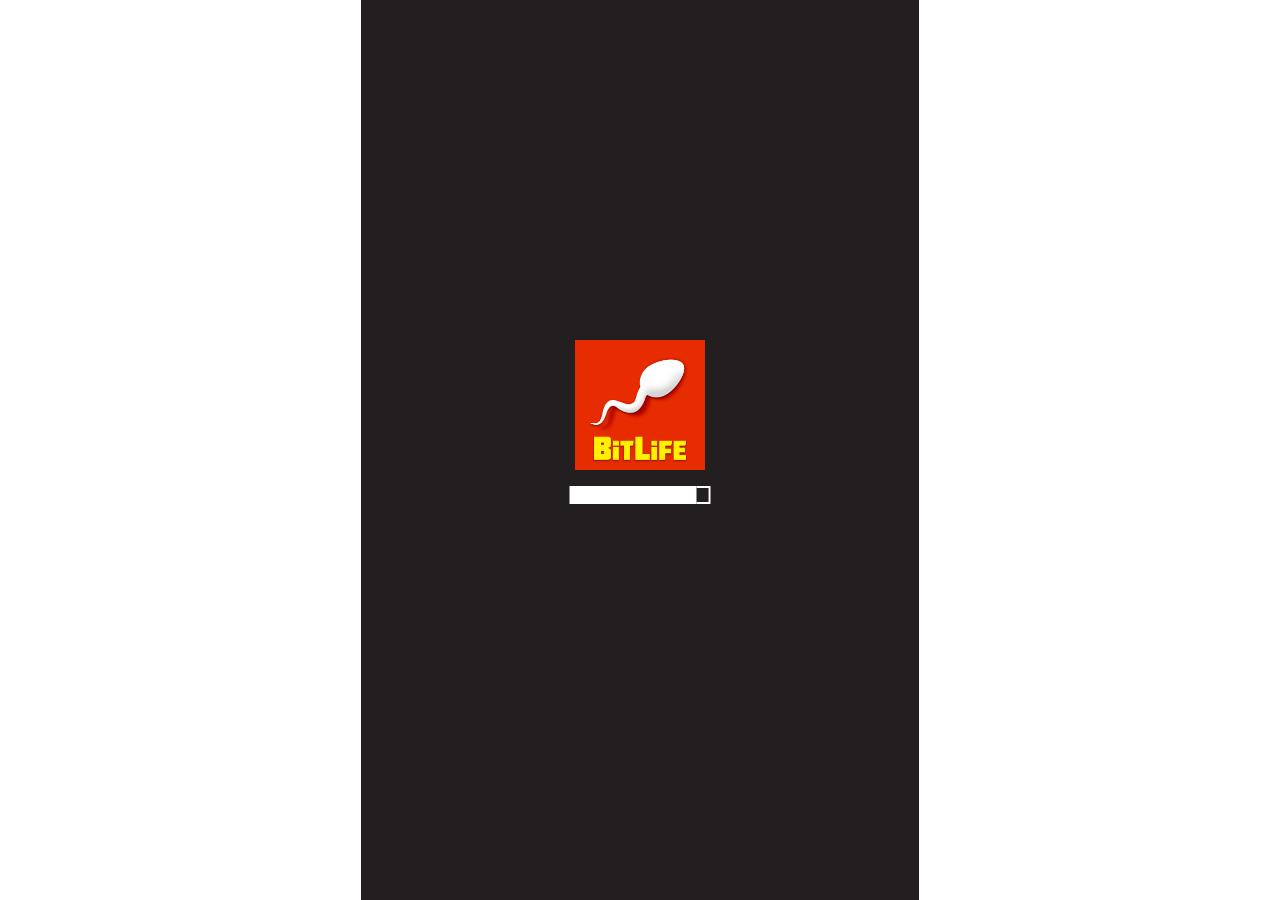
==== games/bitl/index.html @ 5b5baa64 "llll" ====
<!DOCTYPE html>
<html lang="en-us">
  <head>
    <meta charset="utf-8" />
    <meta http-equiv="Content-Type" content="text/html; charset=utf-8" />
    <meta
      name="viewport"
      content="width=device-width, initial-scale=1.0, maximum-scale=1.0, minimum-scale=1.0, user-scalable=no, viewport-fit=cover"
    />
    <title>BitLife | 3kh0</title>
    <link rel="icon" href="./splash.png" />
    <link rel="shortcut icon" href="./splash.png" />
    <script src="/js/main.js"></script>

    <!-- WEBGL GAME IN FULLSCREEN - COPY AND PASTE THIS CSS -->
    <style>
      body {
        font-family: "Myriad Pro", Myriad, "Helvetica Neue", Helvetica, Arial,
          sans-serif;
      }
      body {
        margin: 0;
        padding: 0;
        position: absolute;
        height: 100%;
        width: 100%;
        background-size: cover;
        font-style: regular;
        font-family: "Myriad Pro", Myriad, "Helvetica Neue", Helvetica, Arial,
          sans-serif;
      }
      .webgl-content {
        background: #333;
      }
      #errorBrowserBlock,
      #loadingBlock,
      .webgl-content {
        padding: 0;
        position: absolute;
        height: 100vh;
        width: 100vw;
      }
      canvas {
        position: absolute;
        height: 100%;
        width: 100%;
      }
      #gameContainer {
        position: absolute;
        height: 100%;
        width: 100%;
      }
      #fullScreenButton,
      #logoname {
        height: 35px;
        width: 35px;
        position: absolute;
        bottom: 5px;
        right: 5px;
        background-color: transparent;
        background-image: url(../img/fullScreen_on.png);
        background-size: 35px 35px;
        border: none;
        cursor: pointer;
      }
      #logoname {
        background-image: url(../img/logo-big.png);
        left: 15px;
        bottom: 11px;
        width: 141px;
        height: 20px;
        background-size: 141px 20px;
      }
      .subtitle {
        color: #fff;
        font-size: 15px;
        padding-bottom: 15px;
        padding-top: 15px;
        display: block;
        margin: auto;
        text-align: center;
      }
      .logo {
        display: block;
        margin: 20px auto;
        width: 265px;
        height: 60px;
      }
      .logo-game {
        height: 150px;
        width: auto;
        display: block;
        margin: auto;
        margin-top: 5px;
        border-radius: 20px;
        box-shadow: 0 20px 20px -10px rgba(0, 0, 0, 0.3);
      }
      #errorBrowserBlock,
      #loadingBlock {
        background: #333;
        background-size: cover;
        z-index: 1;
      }
      .cover {
        position: absolute;
        z-index: -1;
        top: 0;
        right: 0;
        bottom: 0;
        left: 0;
        -moz-background-size: cover;
        -webkit-background-size: cover;
        background-size: cover;
        opacity: 0.5;
        filter: blur(16px);
      }
      #errorContent,
      #progressBar,
      #warningBrowserBlock,
      #warningMobileBlock {
        height: 25vh;
        width: 40vw;
        margin: auto;
        text-align: center;
      }
      #progressBar {
        height: 8vh;
        color: #fff;
        font-size: 4vh;
      }
      #errorContent,
      #warningBrowserBlock,
      #warningMobileBlock {
        margin-top: 15vh;
        color: #fff;
        font-size: 2.3vh;
      }
      .browserIcons {
        display: inline-flex;
        margin-top: 2vh;
      }
      .browserIcons a {
        width: 150px;
      }
      #errorContent {
        font-size: 3vh;
        margin-top: 5vh;
      }
      .centered {
        height: 100%;
        max-width: 770px;
        margin-left: auto;
        margin-right: auto;
      }
      .webgl-content * {
        border: 0;
        margin: 0;
        padding: 0;
      }
      .webgl-content {
        height: 100%;
        width: 100%;
      }
      .progress,
      .webgl-content .logo {
        position: absolute;
        left: 50%;
        top: 45%;
        -webkit-transform: translate(-50%, -50%);
        transform: translate(-50%, -50%);
      }
      .webgl-content .logo {
        background: url(logo.png) no-repeat center/contain;
        width: 130px;
        height: 130px;
      }
      .webgl-content .progress {
        height: 18px;
        width: 141px;
        margin-top: 90px;
      }
      .webgl-content .progress .empty {
        background: url(TemplateData/progressEmpty.Light.png) no-repeat
          right/cover;
        float: right;
        width: 100%;
        height: 100%;
        display: inline-block;
      }
      .webgl-content .progress .full {
        background: url(TemplateData/progressFull.Light.png) no-repeat
          left/cover;
        float: left;
        width: 0%;
        height: 100%;
        display: inline-block;
      }
      .webgl-content .logo.Dark {
        background-image: url(logo.png);
      }
      .webgl-content .progress.Dark .empty {
        background-image: url(TemplateData/progressEmpty.Dark.png);
      }
      .webgl-content .progress.Dark .full {
        background-image: url(TemplateData/progressFull.Dark.png);
      }
      .webgl-content .footer {
        margin-top: 5px;
        height: 38px;
        line-height: 38px;
        font-family: Helvetica, Verdana, Arial, sans-serif;
        font-size: 18px;
      }
      .fullscreen,
      .title,
      .webgl-content .footer .webgl-logo {
        height: 100%;
        display: inline-block;
        background: transparent center no-repeat;
      }
      .webgl-content .footer .webgl-logo {
        background-image: url(TemplateData/webgl-logo.png);
        width: 204px;
        float: left;
      }
      .webgl-content .footer .title {
        margin-right: 10px;
        float: right;
      }
      .webgl-content .footer .fullscreen {
        background-image: url(TemplateData/fullscreen.png);
        width: 38px;
        float: right;
      }
      body,
      html {
        margin: 0 auto;
        padding: 0 auto;
        width: 62vh;
        height: 100%;
        overflow: hidden;
      }
      #links2 {
        position: absolute;
        right: 0;
        bottom: 0;
        padding: 8px;
        list-style: none;
        background-color: #fff;
        border-top-left-radius: 5px;
      }
      #links2 ul {
        list-style-type: none;
        margin: 0;
        padding: 0;
      }
      #links2 ul li {
        display: inline;
      }
      #links2 ul li a {
        color: #000;
        display: inline-block;
        margin-right: 10px;
        text-decoration: none;
      }
      #links2 ul li a.visited {
        color: #000;
      }
      #links2 ul li a:hover {
        opacity: 0.85;
      }
    </style>

    <script src="TemplateData/UnityProgress.js"></script>
    <script src="Build/UnityLoader.js"></script>
    <script>
      var unityInstance = UnityLoader.instantiate(
        "gameContainer",
        "Build/BitLife.json",
        { onProgress: UnityProgress }
      );
    </script>
  </head>
  <body>
    <div class="webgl-content">
      <!-- WEBGL GAME IN FULLSCREEN - COPY AND PASTE THIS CSS - IMPORTANT: WIDTH: 100%; HEIGHT:100% -->
      <div id="gameContainer" style="width: 100%; height: 100%"></div>
    </div>
  </body>
</html>
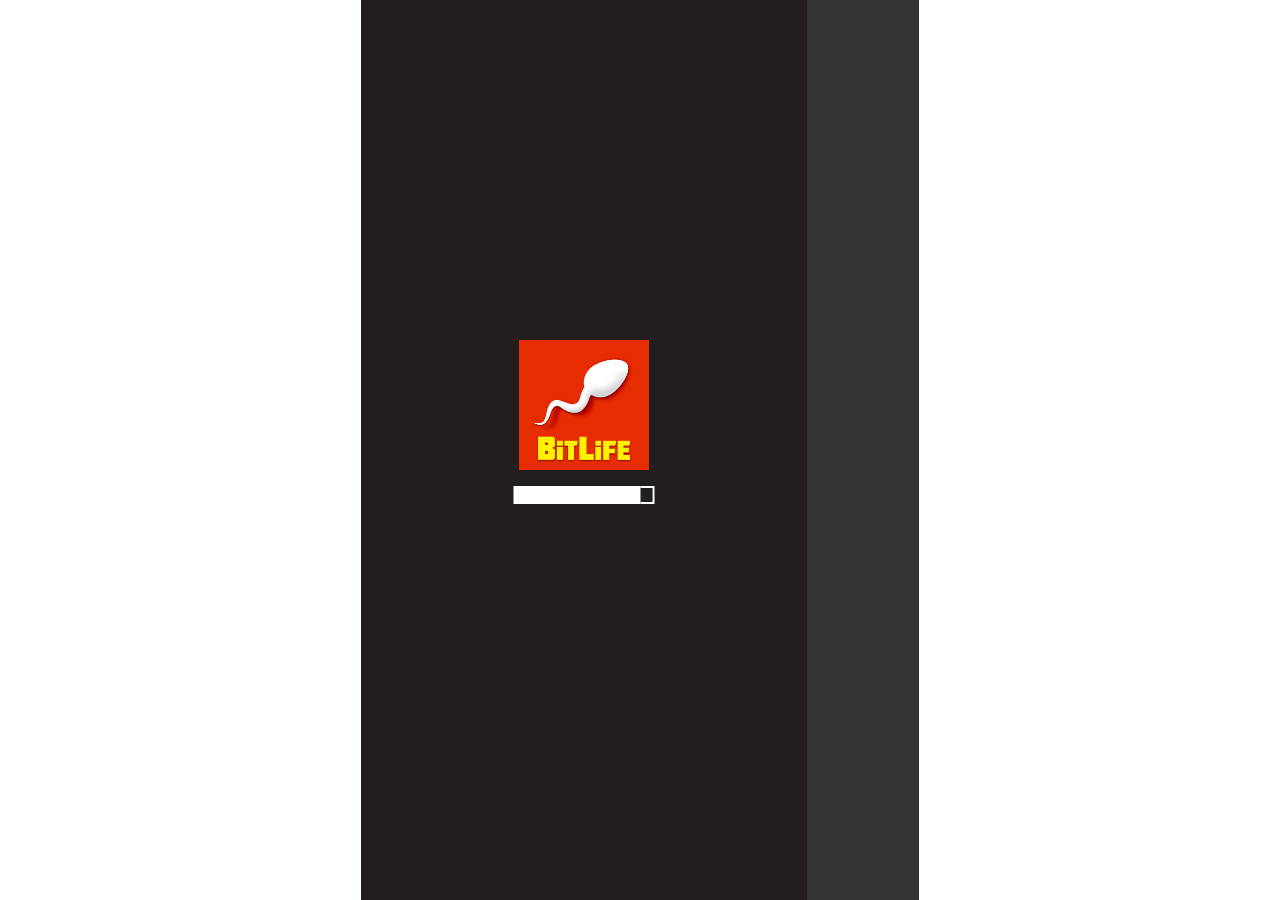
==== commit d36931ed: "fix bitlife resolution for better mobile support" ====
--- a/games/bitl/index.html
+++ b/games/bitl/index.html
@@ -284,7 +284,7 @@
   <body>
     <div class="webgl-content">
       <!-- WEBGL GAME IN FULLSCREEN - COPY AND PASTE THIS CSS - IMPORTANT: WIDTH: 100%; HEIGHT:100% -->
-      <div id="gameContainer" style="width: 100%; height: 100%"></div>
+      <div id="gameContainer" style="width: 80%; height: 100%"></div>
     </div>
   </body>
 </html>
